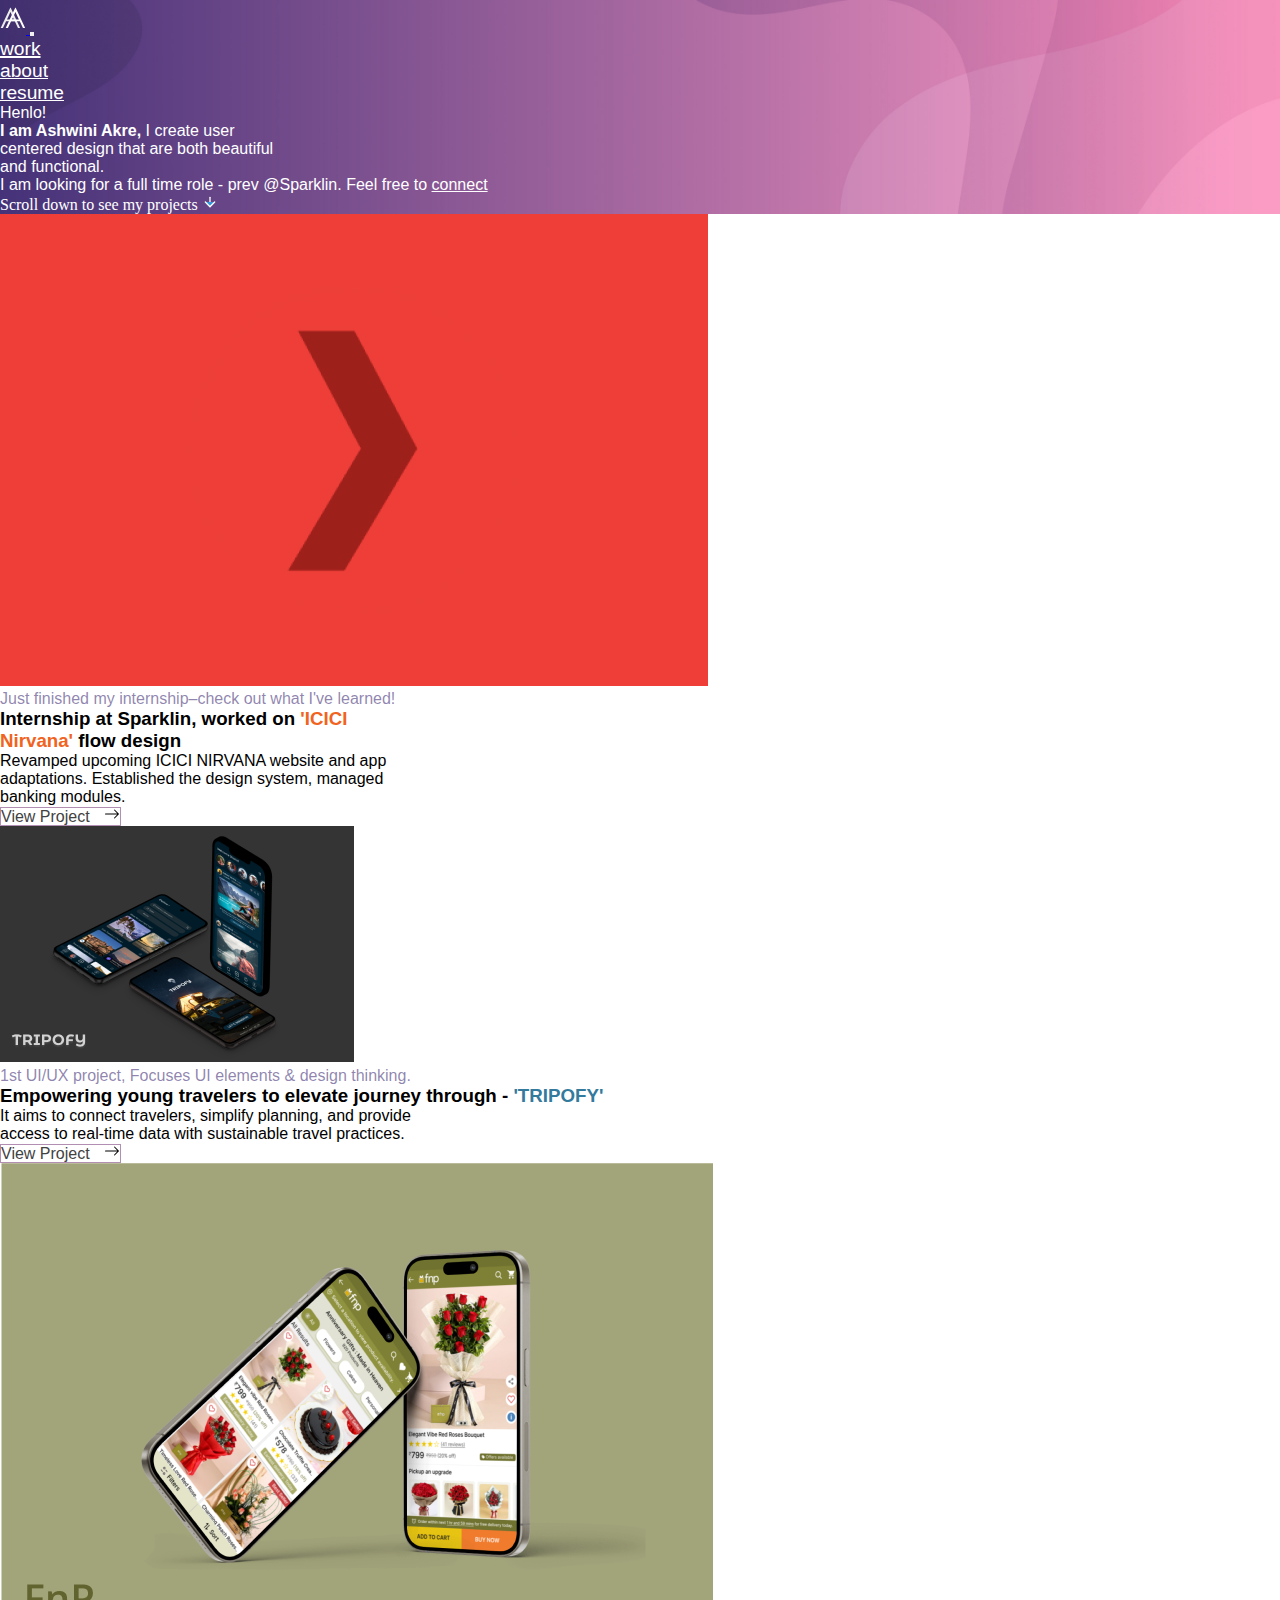
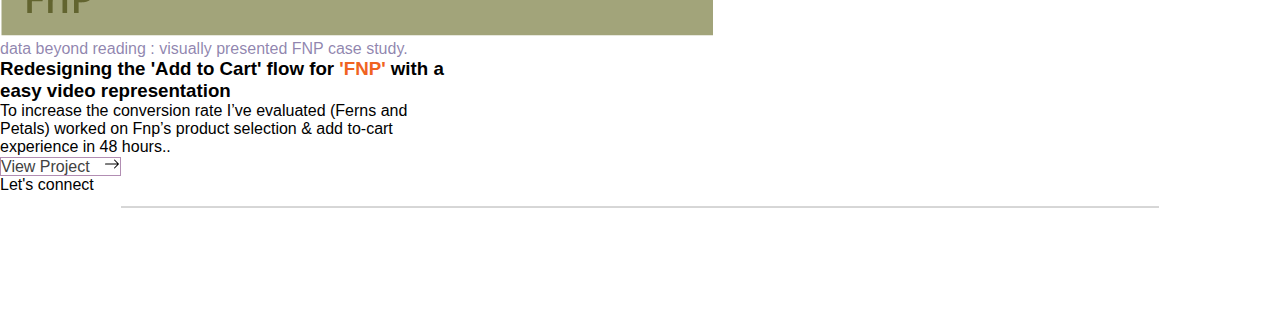
==== index.html @ 69e2e61e "Update index.html" ====
<!DOCTYPE html>
<html lang="en">

<head>
  <meta name="viewport" content="width=device-width, initial-scale=1" />
  <link href="https://cdn.jsdelivr.net/npm/bootstrap@5.3.2/dist/css/bootstrap.min.css" rel="stylesheet"
    integrity="sha384-T3c6CoIi6uLrA9TneNEoa7RxnatzjcDSCmG1MXxSR1GAsXEV/Dwwykc2MPK8M2HN" crossorigin="anonymous" />
  <script src="https://cdn.jsdelivr.net/npm/bootstrap@5.3.2/dist/js/bootstrap.bundle.min.js"
    integrity="sha384-C6RzsynM9kWDrMNeT87bh95OGNyZPhcTNXj1NW7RuBCsyN/o0jlpcV8Qyq46cDfL"
    crossorigin="anonymous"></script>
  <link rel="stylesheet" href="style.css" />
  <link rel="icon" sizes="192x192" href="img/logo.svg" />
</head>

<body>
  <div class="img-fluid">
    <div class="container-fluid pb-5">
      <nav class="navbar navbar-expand-lg navbar-light px-5 pt-5">
        <div class="container-fluid px-5">
          <a href="index.html">
            <img src="img/logo.svg" class="px-5" alt="Logo">
          </a>
          <button class="navbar-toggler justify-content-center" type="button" data-bs-toggle="collapse"
            data-bs-target="#navbarSupportedContent" aria-controls="navbarSupportedContent" aria-expanded="false"
            aria-label="Toggle navigation">
            <span class="navbar-toggler-icon"></span>
          </button>
          <div class="collapse navbar-collapse justify-content-end" id="navbarSupportedContent">
            <ul class="navbar-nav text-center mb-2 mb-lg-0">
              <li class="nav-item">
                <a class="nav-link activ fw-bold px-4" aria-current="page" href="index.h">
                  work
                </a>
              </li>
              <li class="nav-item">
                <a class="nav-link unactive px-4" href="about.html"> about </a>
              </li>
              <li class="nav-item">
                <a class="nav-link unactive px-4" target="_blank" href="RESUME.pdf">
                  resume
                </a>
              </li>
            </ul>
          </div>
        </div>
      </nav>
      <div class="intro-section text-center">
        <div>
          <p class="fs-3 fst-italic fw-light">Henlo&#33;</p>
          <p class="align-middle">
            <span class="fs-2" style="font-weight: bolder">
              I am Ashwini Akre,
            </span>

            <span class="fs-3" style="color: white; font-weight: 100">
              I create user <br />centered design that are both beautiful
              <br />and functional.
            </span>
          </p>
        </div>
        <p class="fs-6 fw-light">
          <span>I am looking for a full time role - prev
            <span class="fw-bold">@Sparklin.</span>
            <span>Feel free to
              <a href="mailto:ashwiniakre204@gmail.com" style="color: white; cursor: pointer">
                connect
              </a>
            </span>
          </span>
        </p>
      </div>
    </div>
    <p class="text-center end-intro pt-5 pb-5">
      Scroll down to see my projects
      <img src="img/Home/arrow-down.svg" alt="arrow_down" />
    </p>
  </div>

  <div class="container-sm py-5">
    <!-- First Project Row Card  -->
    <div class="row g-0 position-relative my-5">
      <div class="col-md-4 mb-md-0 p-md-4">
        <img src="img/Home/Sparklin.jpg" class="w-100" alt="..." />
      </div>
      <div class="col-md-1"></div>
      <div class="col-md-7 pt-4 ps-md-0">
        <p class="text-uppercase fw-bold" style="color: rgba(70, 51, 121, 0.6)">
          Just finished my internship&ndash;check out what I've learned!
        </p>
        <h3 class="mb-3" style="max-width: 26rem">
          Internship at Sparklin, worked on
          <span style="color: rgba(240, 99, 33, 1)" class="fw-bold">
            &apos;ICICI Nirvana&apos;</span>
          flow design
        </h3>
        <p style="max-width: 26rem">
          Revamped upcoming ICICI NIRVANA website and app adaptations.
          Established the design system, managed banking modules.
        </p>

        <a href="icici_nirvana.html" class="btn">View Project&nbsp;
          <svg class="arrowIcon" width="16" height="16" viewBox="0 0 16 16" class="bi bi-arrow-right"
            xmlns="http://www.w3.org/2000/svg">
            <path fill-rule="evenodd"
              d="M1 8a.5.5 0 0 1 .5-.5h11.793l-3.147-3.146a.5.5 0 0 1 .708-.708l4 4a.5.5 0 0 1 0 .708l-4 4a.5.5 0 0 1-.708-.708L13.293 8.5H1.5A.5.5 0 0 1 1 8" />
          </svg>
        </a>
      </div>
    </div>

    <!-- Second Project Row Card  -->
    <div class="d-flex flex-row-reverse g-0 position-relative my-5">
      <div class="col-md-4 mb-md-0 p-md-4">
        <img src="img/Home/tripofy.jpg" class="w-100" alt="..." />
      </div>
      <div class="col-md-1"></div>
      <div class="col-md-5 p-4 ps-md-0">
        <p class="text-uppercase fw-bold" style="color: rgba(70, 51, 121, 0.6)">
          1st UI/UX project, Focuses UI elements & design thinking.
        </p>
        <h3 class="mt-0">
          Empowering young travelers to elevate journey through -
          <span style="color: #337a9c" class="fw-bold">
            &apos;TRIPOFY&apos;
          </span>
        </h3>
        <p style="max-width: 26rem">
          It aims to connect travelers, simplify planning, and provide access
          to real-time data with sustainable travel practices.
        </p>
        <a href="icici_nirvana.html" class="btn">
          View Project&nbsp;
          <svg class="arrowIcon" width="16" height="16" viewBox="0 0 16 16" class="bi bi-arrow-right"
            xmlns="http://www.w3.org/2000/svg">
            <path fill-rule="evenodd"
              d="M1 8a.5.5 0 0 1 .5-.5h11.793l-3.147-3.146a.5.5 0 0 1 .708-.708l4 4a.5.5 0 0 1 0 .708l-4 4a.5.5 0 0 1-.708-.708L13.293 8.5H1.5A.5.5 0 0 1 1 8" />
          </svg>
        </a>
      </div>
    </div>

    <!-- Third Project Row Card  -->
    <div class="row g-0 position-relative my-5">
      <div class="col-md-4 mb-md-0 p-md-4">
        <img src="img/Home/FNP.jpg" class="w-100" alt="..." />
      </div>
      <div class="col-md-1"></div>
      <div class="col-md-7 pt-4 ps-md-0">
        <p class="text-uppercase fw-bold" style="color: rgba(70, 51, 121, 0.6)">
          data beyond reading : visually presented FNP case study.
        </p>
        <h3 class="mb-3" style="max-width: 30rem">
          Redesigning the 'Add to Cart' flow for
          <span style="color: rgba(240, 99, 33, 1)" class="fw-bold">
            &apos;FNP&apos;
          </span>
          with a easy video representation
        </h3>
        <p style="max-width: 26rem">
          To increase the conversion rate I&rsquo;ve evaluated (Ferns and
          Petals) worked on Fnp&rsquo;s product selection & add to-cart
          experience in 48 hours..
        </p>

        <a href="icici_nirvana.html" class="btn">View Project&nbsp;
          <svg class="arrowIcon" width="16" height="16" viewBox="0 0 16 16" class="bi bi-arrow-right"
            xmlns="http://www.w3.org/2000/svg">
            <path fill-rule="evenodd"
              d="M1 8a.5.5 0 0 1 .5-.5h11.793l-3.147-3.146a.5.5 0 0 1 .708-.708l4 4a.5.5 0 0 1 0 .708l-4 4a.5.5 0 0 1-.708-.708L13.293 8.5H1.5A.5.5 0 0 1 1 8" />
          </svg>
        </a>
      </div>
    </div>

    <!--               reverse project card                     -->

    <!-- <div class="row g-0 position-relative">
            <div class="col-md-3"></div>
            <div class="col-md-4 p-4 ps-md-0">
                <p>JUST FINISHED MY INTERNSHIP-CHECK OUT WHAT I'VE LEARNED!</p>
                    <h3 class="mt-0">Internship at Sparklin, worked on
                        <span style="color: rgba(240, 99, 33, 1);" class="fw-bold">
                            &apos;ICICI Nirvana&apos;</span>
                        flow design
                    </h3>
                <p>Another instance of placeholder content for this other custom component. It is intended to mimic what
                    some real-world content would look like, and we're using it here to give the component a bit of body
                    and size.</p>
                <a href="#" class="stretched-link">Go somewhere</a>
            </div>
            <div class="col-md-4 mb-md-0 p-md-4">
                <img src="img/Home/Sparklin.jpg" class="w-100" alt="...">
            </div>
        </div> -->
  </div>
  <div class="container-sm pb-5">
    <p class="text-center fs-3 fw-bold">Let's connect</p>
    <svg xmlns="http://www.w3.org/2000/svg" width="100%" height="2" viewBox="0 0 1038 2" fill="none">
      <path d="M0 1L1038 1.00009" stroke="#AEAEAE" stroke-width="1" />
    </svg>
    <ul class="nav justify-content-center">
      <li class="nav-item mx-5">
        <a class="nav-link text-dark" href="https://www.linkedin.com/in/ashwiniakre/">Linkedin</a>
      </li>
      <li class="nav-item mx-5">
        <a class="nav-link text-dark" href="https://www.behance.net/20ashwiniakre">Behance</a>
      </li>
      <li class="nav-item mx-5">
        <a class="nav-link text-dark" href="https://medium.com/@ashwiniakre204">Medium</a>
      </li>
      <li class="nav-item mx-5">
        <a class="nav-link text-dark" href="mailto:ashwiniakre204@gmail.com">Email</a>
      </li>
      <li class="nav-item mx-5">
        <a class="nav-link text-dark" href="RESUME.pdf">Resume</a>
      </li>
    </ul>
  </div>
</body>

</html>
---- style.css ----
* {
    margin: 0rem;
    padding: 0rem;
    box-sizing: border-box;
    font-family: "open sans-regular", Helvetica;
}

.img-fluid {
    background-image: url("img/background.jpg");
    min-width: 100%;
    background-position: center;
    background-repeat: no-repeat;
    background-size: cover;
    color: #FFFFFF;
    font-family: "open sans-regular", Helvetica;
}

.activ {
    color: #FFFFFF;
    text-decoration: #FFFFFF underline 2px;
}

.activ:hover {
    color: #FFFFFF;
}

.nav-link {
    font-size: 1.2rem;
    font-weight: 500;
    color: #FFFFFF;
}

.unactive:hover {
    color: white;
    text-decoration: #FFFFFF underline;
    text-decoration: underline 1px;

}

.intro-section a {
    text-decoration: underline;
}

.end-intro {
    font-family: ISOCPEUR;
}

.img-thumbnail {
    border-style: none;
}

.btn {
    font-family: "Quicksand-regular", Helvetica;
    font-weight: 400;
    line-height: 19px;
    letter-spacing: 0em;
    background-color: #FFFFFF;
    color: #424242;
    text-align: center;
    text-decoration: none;
    cursor: pointer;
    border: 0.1rem solid #7636788f;
}

.btn:hover {
    background-color: #905691;
    color: rgba(255, 255, 255);
}

.arrowIcon {
    margin-left: 5px;
    transition: fill 0.3s;
}

.btn:hover .arrowIcon {
    fill: #ffffff;
}
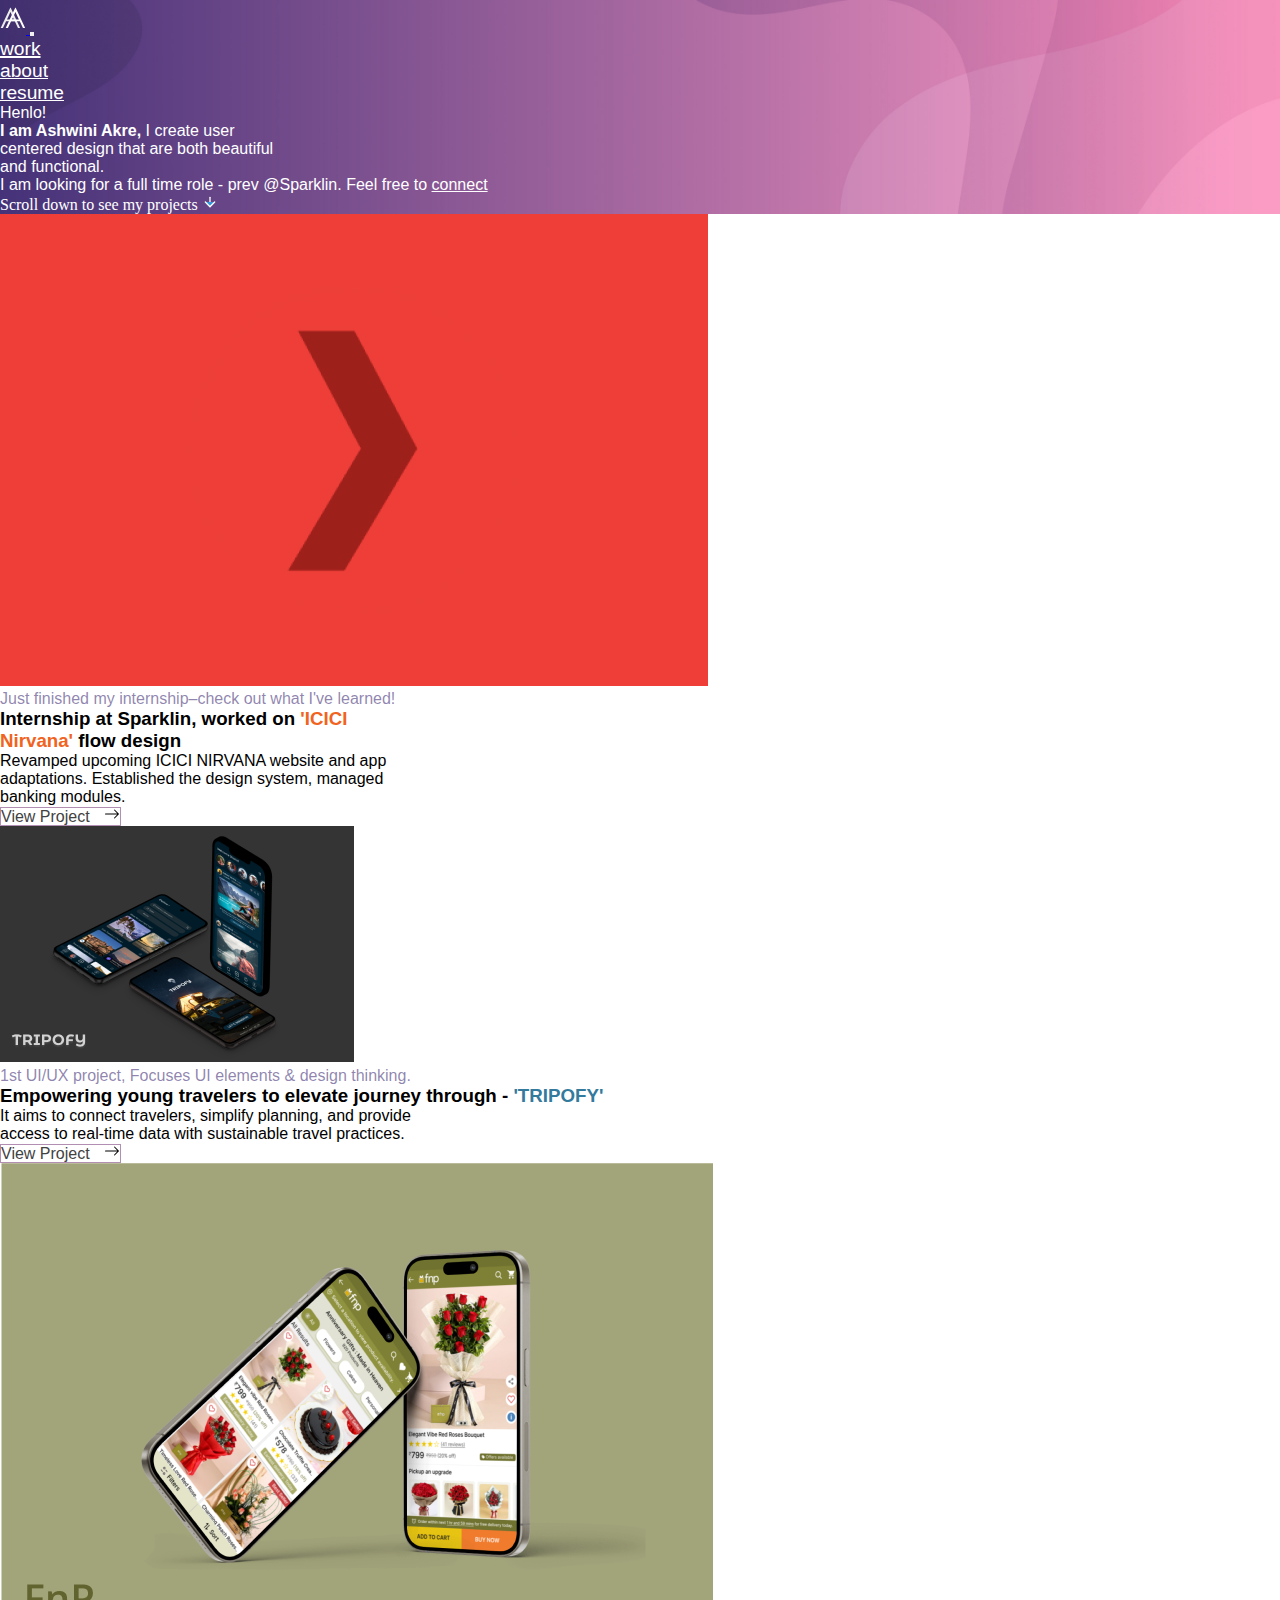
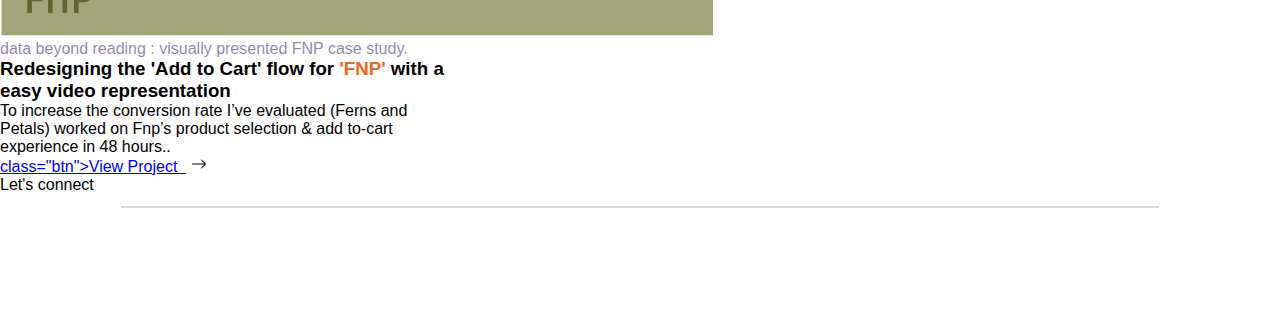
==== commit 158d7928: "Update index.html" ====
--- a/index.html
+++ b/index.html
@@ -28,7 +28,7 @@
           <div class="collapse navbar-collapse justify-content-end" id="navbarSupportedContent">
             <ul class="navbar-nav text-center mb-2 mb-lg-0">
               <li class="nav-item">
-                <a class="nav-link activ fw-bold px-4" aria-current="page" href="index.h">
+                <a class="nav-link activ fw-bold px-4" aria-current="page" href="index.html">
                   work
                 </a>
               </li>
@@ -98,7 +98,8 @@
           Established the design system, managed banking modules.
         </p>
 
-        <a href="icici_nirvana.html" class="btn">View Project&nbsp;
+        <a href="https://medium.com/design-bootcamp/a-48-hour-ui-ux-case-study-assess-fnps-fern-and-petals-product-selection-and-cart-user-2ae58e225a3"
+          class="btn">View Project&nbsp;
           <svg class="arrowIcon" width="16" height="16" viewBox="0 0 16 16" class="bi bi-arrow-right"
             xmlns="http://www.w3.org/2000/svg">
             <path fill-rule="evenodd"
@@ -128,7 +129,7 @@
           It aims to connect travelers, simplify planning, and provide access
           to real-time data with sustainable travel practices.
         </p>
-        <a href="icici_nirvana.html" class="btn">
+        <a href="https://www.behance.net/gallery/144803875/TRIPOFY-Travel-App-UI-UX-Case-Study" class="btn">
           View Project&nbsp;
           <svg class="arrowIcon" width="16" height="16" viewBox="0 0 16 16" class="bi bi-arrow-right"
             xmlns="http://www.w3.org/2000/svg">
@@ -162,7 +163,9 @@
           experience in 48 hours..
         </p>
 
-        <a href="icici_nirvana.html" class="btn">View Project&nbsp;
+        <a
+          href="https://medium.com/design-bootcamp/a-48-hour-ui-ux-case-study-assess-fnps-fern-and-petals-product-selection-and-cart-user-2ae58e225a3">
+          class="btn">View Project&nbsp;
           <svg class="arrowIcon" width="16" height="16" viewBox="0 0 16 16" class="bi bi-arrow-right"
             xmlns="http://www.w3.org/2000/svg">
             <path fill-rule="evenodd"
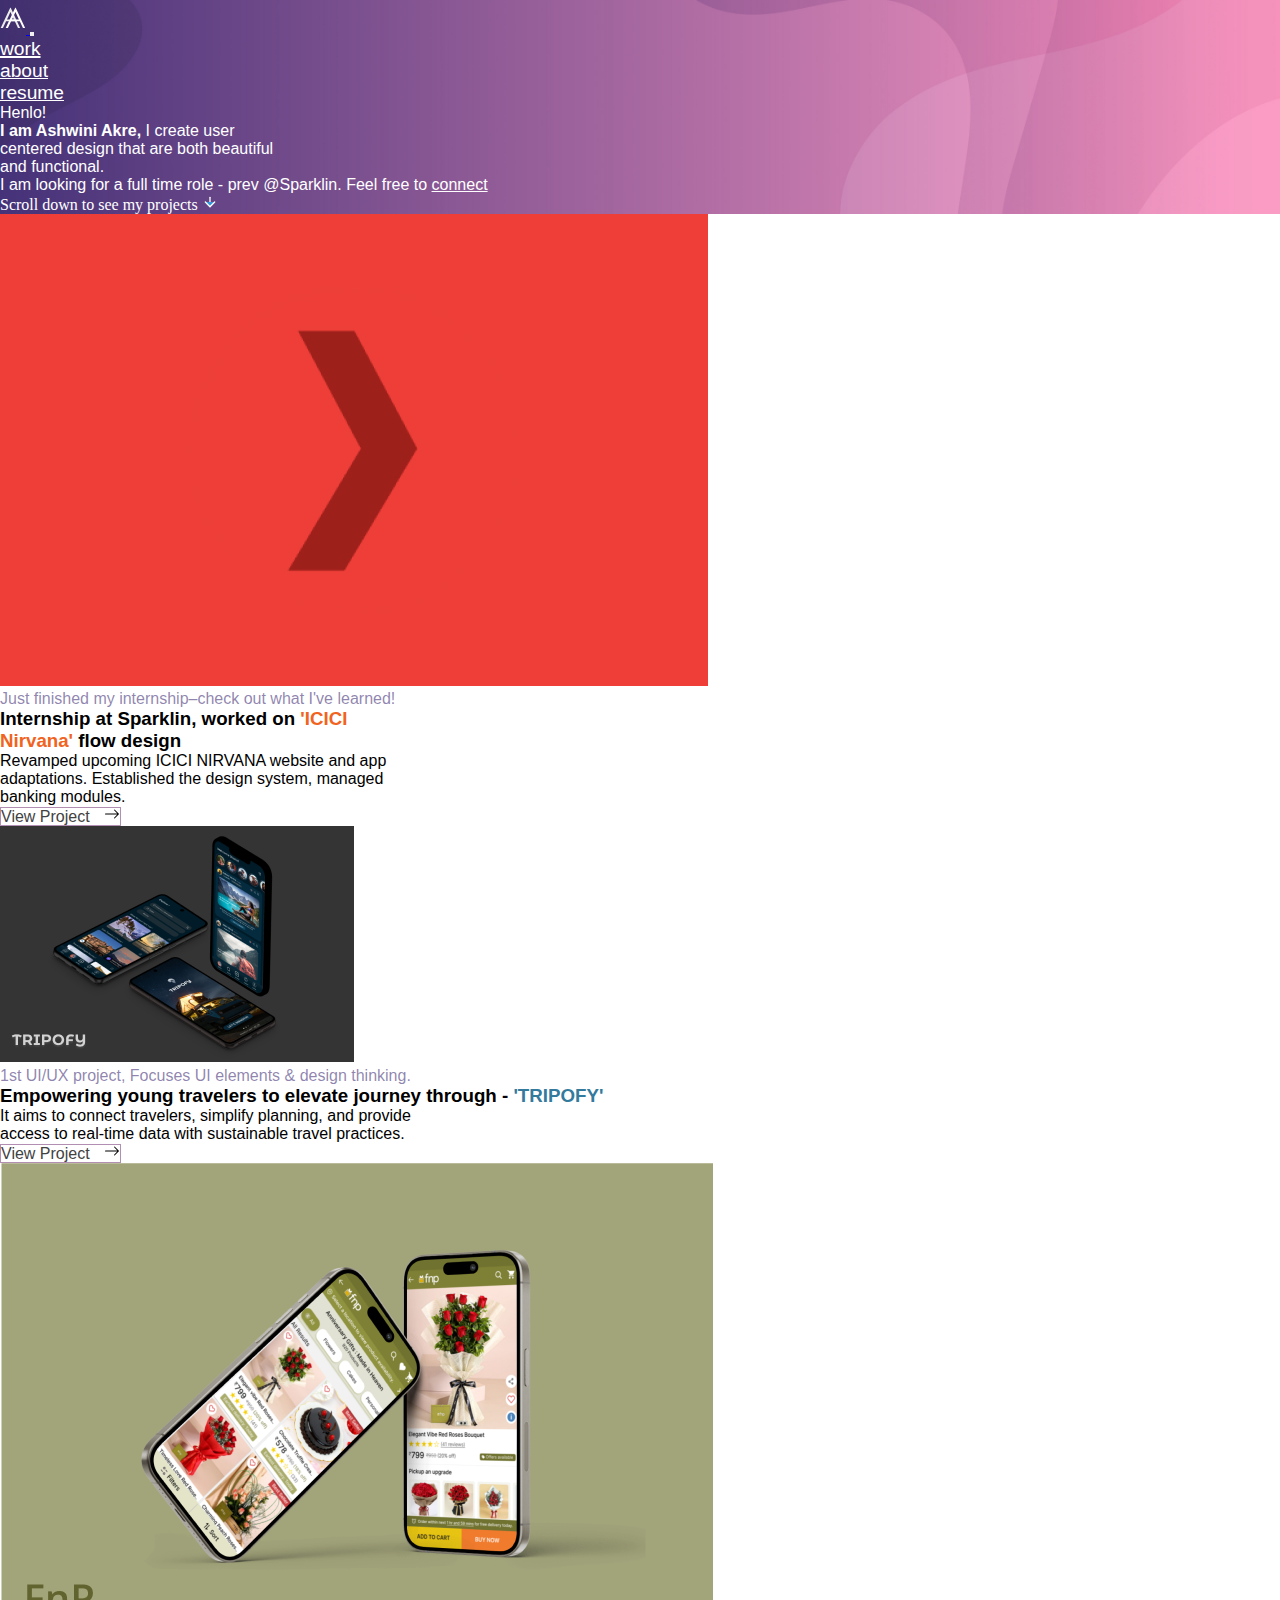
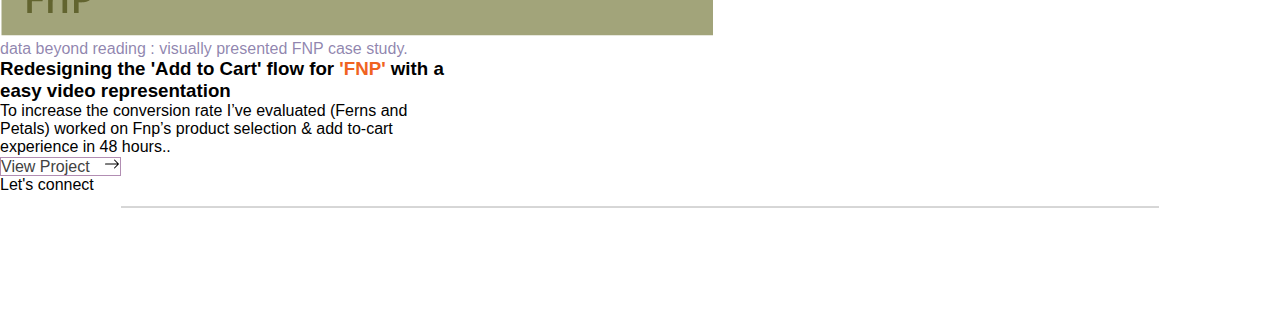
==== commit 22ff1c97: "Update index.html" ====
--- a/index.html
+++ b/index.html
@@ -164,7 +164,7 @@
         </p>
 
         <a
-          href="https://medium.com/design-bootcamp/a-48-hour-ui-ux-case-study-assess-fnps-fern-and-petals-product-selection-and-cart-user-2ae58e225a3">
+          href="https://medium.com/design-bootcamp/a-48-hour-ui-ux-case-study-assess-fnps-fern-and-petals-product-selection-and-cart-user-2ae58e225a3"
           class="btn">View Project&nbsp;
           <svg class="arrowIcon" width="16" height="16" viewBox="0 0 16 16" class="bi bi-arrow-right"
             xmlns="http://www.w3.org/2000/svg">
